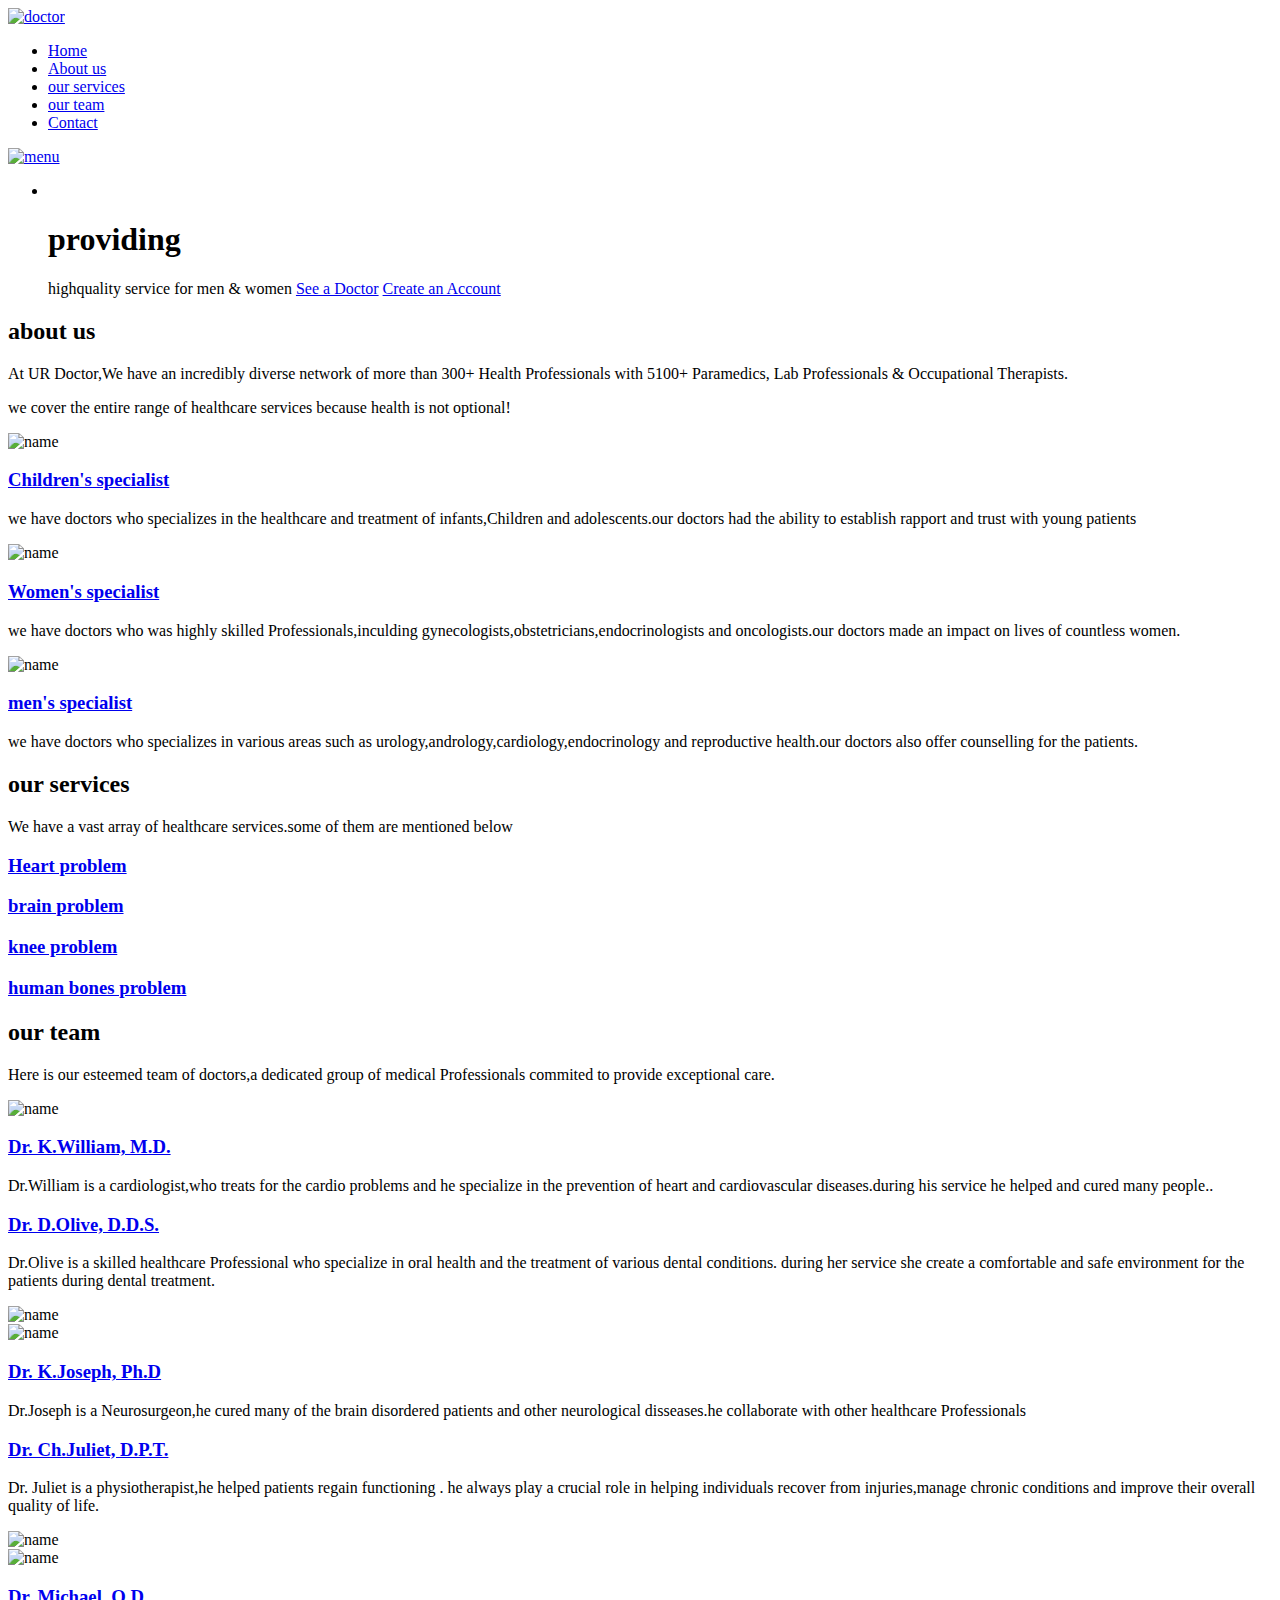
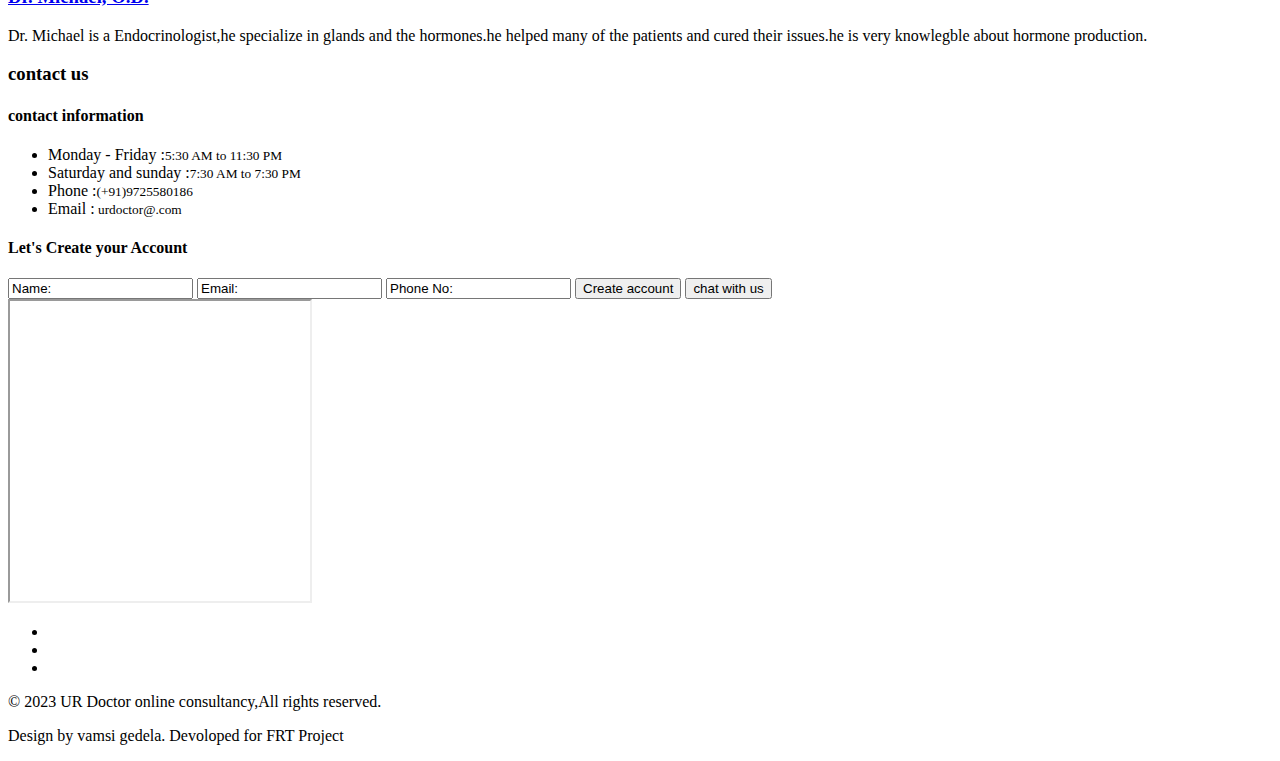
==== index.html @ 3b33c862 "Add files via upload" ====
<!DOCTYPE HTML>
<html>
	<head>
		<title>Doctor Website Template | Home :: w3layouts</title>
		<link href="css/bootstrap.css" rel='stylesheet' type='text/css' />
		<!-- jQuery (necessary for Bootstrap's JavaScript plugins) -->
		<script src="js/jquery.min.js"></script>
		 <!-- Custom Theme files -->
		<link href="css/style.css" rel='stylesheet' type='text/css' />
   		 <!-- Custom Theme files -->
		<meta name="viewport" content="width=device-width, initial-scale=1">
		<script type="application/x-javascript"> addEventListener("load", function() { setTimeout(hideURLbar, 0); }, false); function hideURLbar(){ window.scrollTo(0,1); } </script>
		</script>
		 <!---- start-smoth-scrolling---->
		<script type="text/javascript" src="js/move-top.js"></script>
		<script type="text/javascript" src="js/easing.js"></script>
		<script type="text/javascript">
			jQuery(document).ready(function($) {
				$(".scroll").click(function(event){		
					event.preventDefault();
					$('html,body').animate({scrollTop:$(this.hash).offset().top},1000);
				});
			});
		</script>
		
		
		 <!---- start-smoth-scrolling---->
		<!----webfonts--->
		<link href='http://fonts.googleapis.com/css?family=Oswald:400,300,700' rel='stylesheet' type='text/css'>
		<link href='http://fonts.googleapis.com/css?family=Open+Sans:400,300,600,700,800' rel='stylesheet' type='text/css'>
		<!---//webfonts--->
		<!----start-top-nav-script---->
		<script>
			$(function() {
				var pull 		= $('#pull');
					menu 		= $('nav ul');
					menuHeight	= menu.height();
				$(pull).on('click', function(e) {
					e.preventDefault();
					menu.slideToggle();
				});
				$(window).resize(function(){
	        		var w = $(window).width();
	        		if(w > 320 && menu.is(':hidden')) {
	        			menu.removeAttr('style');
	        		}
	    		});
			});
		</script>
		<!----//End-top-nav-script---->
	</head>
	<body>
		<!----- start-header---->
			<div id="home" class="header">
					<div class="top-header">
						<div class="container">
						<div class="logo">
							<a href="#"><img src="images/logo.png" title="doctor" /></a>
						</div>
						<!----start-top-nav---->
						 <nav class="top-nav">
							<ul class="top-nav">
								<li class="active"><a href="#home" class="scroll">Home </a></li>
								<li><a href="#about" class="scroll">About us</a></li>
								<li><a href="#services" class="scroll">our services</a></li>
								<li><a href="#team" class="scroll">our team</a></li>
								<li><a href="#contact" class="scroll">Contact</a></li>
							</ul>
							<a href="#" id="pull"><img src="images/menu-icon.png" title="menu" /></a>
						</nav>
						<div class="clearfix"> </div>
					</div>
				</div>
			</div>
		<!----- //End-header---->
		<!----start-slider-script---->
			<script src="js/responsiveslides.min.js"></script>
			 <script>
			    // You can also use "$(window).load(function() {"
			    $(function () {
			      // Slideshow 4
			      $("#slider4").responsiveSlides({
			        auto: true,
			        pager: true,
			        nav: true,
			        speed: 500,
			        namespace: "callbacks",
			        before: function () {
			          $('.events').append("<li>before event fired.</li>");
			        },
			        after: function () {
			          $('.events').append("<li>after event fired.</li>");
			        }
			      });
			
			    });
			  </script>
			<!----//End-slider-script---->
			<!-- Slideshow 4 -->
			    <div  id="top" class="callbacks_container">
			      <ul class="rslides" id="slider4">
			        <li>
			          <img src="images/slide1.jpg" alt="">
			          <div class="caption">
			          	<div class="slide-text-info">
			          		<h1>providing</h1>
			          		<label>highquality service for men & women</label>
			          		  <a class="slide-btn" href="#team">See a Doctor</a>
			          		  <a class="slide-btn" href="#contact">Create an Account</a>

			          	</div>
			          </div>
			        </li>
			        
			      </ul>
			    </div>
			    <div class="clearfix"> </div>
			<!----- //End-slider---->
			<!---- about ---->
			<div id="about" class="about">
				<div class="container">
					<div class="header about-header text-center">
						<h2>about us</h2>
						<p>At UR Doctor,We have an incredibly diverse network of more than 300+ Health Professionals with 5100+ Paramedics, Lab Professionals & Occupational Therapists.</p>
						<p>we cover the entire range of healthcare services because health is not optional!</p>
					</div>
					<!---- About-grids ---->
					<div class="about-grids">
						<div class="col-md-4">
							<div class="about-grid n-about-grid n-about-grid0">
								<img src="images/img1.jpg" title="name" />
								<span class="t-icon0"> </span>
								<div class="about-grid-info text-center">
									<h3><a href="#">Children's specialist</a></h3>
									<p>we have doctors who specializes in the healthcare and treatment of infants,Children and adolescents.our doctors had the ability to establish rapport and trust with young patients</p>
								</div>
							</div>
						</div>
						<div class="col-md-4">
							<div class="about-grid n-about-grid n-about-grid1">
								<img src="images/img2.jpg" title="name" />
								<span class="t-icon1"> </span>
								<div class="about-grid-info text-center">
									<h3><a href="#">Women's specialist</a></h3>
									<p>we have doctors who was highly skilled Professionals,inculding gynecologists,obstetricians,endocrinologists and oncologists.our doctors made an impact on lives of countless women.</p>
								</div>
							</div>
						</div>
						<div class="col-md-4">
							<div class="about-grid n-about-grid n-about-grid2">
								<img src="images/img3.jpg" title="name" />
								<span class="t-icon2"> </span>
								<div class="about-grid-info text-center">
									<h3><a href="#">men's specialist</a></h3>
									<p>we have doctors who specializes in various areas such as urology,andrology,cardiology,endocrinology and reproductive health.our doctors also offer counselling for the patients.</p>
								</div>
							</div>
						</div>
						<div class="clearfix"> </div>
					</div>
					<!---- About-grids ---->
				</div>
				
			</div>
			<!---- about ---->
			<!--- services --->
			<div id="services" class="services">
				<div class="container">
					<div class="header services-header text-center">
						<h2>our services</h2>
						<p>We have a vast array of healthcare services.some of them are mentioned below</p>
					</div>
					<!---- service-grids--->
					<div class="service-grids">
						<div class="col-md-3">
							<div class="service-grid text-center">
								<a href="#"><span class="s1-icon"> </span></a>
								<h3><a href="#">Heart problem</a></h3>
							</div>
						</div>
						<div class="col-md-3">
							<div class="service-grid text-center">
								<a href="#"><span class="s2-icon"> </span></a>
								<h3><a href="#">brain problem</a></h3>
							</div>
						</div>
						<div class="col-md-3">
							<div class="service-grid text-center">
								<a href="#"><span class="s3-icon"> </span></a>
								<h3><a href="#">knee problem</a></h3>
							</div>
						</div>
						<div class="col-md-3">
							<div class="service-grid text-center">
								<a href="#"><span class="s4-icon"> </span></a>
								<h3><a href="#">human bones problem</a></h3>
							</div>
						</div>
						<div class="clearfix"> </div>
					</div>
					<!----//service-grids--->
				</div>
				
			</div>
			<!--- services --->
			<!--- team --->
			<div id="team" class="team">
				<div class="container">
					<div class="header team-head text-center">
						<h2>our team</h2>
						<p>Here is our esteemed team of doctors,a dedicated group of medical Professionals commited to provide exceptional care.</p>
					</div>
					<!--- teammember-grids ---->
					<div class="team-member-grids">
						<div class="team-member-grid">
							<img src="images/t1.jpg" title="name" />
							<div class="team-member-info bottom-t-info">
								<span> </span>
								<h3><a href="#">Dr. K.William, M.D.</a></h3>
								<p>Dr.William is a cardiologist,who treats for the cardio problems and he specialize in the prevention of heart and cardiovascular diseases.during his service he helped and cured many people..</p>
							</div>
						</div>
						<div class="team-member-grid">
							<div class="team-member-info bottom-t-info bottom-t-info-b">
								<span> </span>
								<h3><a href="#">Dr. D.Olive, D.D.S.</a></h3>
								<p>Dr.Olive is a skilled healthcare Professional who specialize in oral health and the treatment of various dental conditions. during her service she create a comfortable and safe environment for the patients during dental treatment.</p>
							</div>
							<img src="images/t2.jpg" title="name" />
						</div>
						<div class="team-member-grid">
							<img src="images/t3.jpg" title="name" />
							<div class="team-member-info bottom-t-info">
								<span> </span>
								<h3><a href="#">Dr. K.Joseph, Ph.D</a></h3>
								<p>Dr.Joseph is a Neurosurgeon,he cured many of the brain disordered patients and other neurological disseases.he collaborate with other healthcare Professionals</p>
							</div>
						</div>
						<div class="team-member-grid">
							<div class="team-member-info bottom-t-info bottom-t-info-b">
								<span> </span>
								<h3><a href="#">Dr. Ch.Juliet, D.P.T.</a></h3>
								<p>Dr. Juliet is a physiotherapist,he helped patients regain functioning . he always play a crucial role in helping individuals recover from injuries,manage chronic conditions and improve their overall quality of life.</p>
							</div>
							<img src="images/t4.jpg" title="name" />
						</div>
						<div class="team-member-grid">
							<img src="images/t5.jpg" title="name" />
							<div class="team-member-info bottom-t-info">
								<span> </span>
								<h3><a href="#">Dr. Michael, O.D.</a></h3>
								<p>Dr. Michael is a Endocrinologist,he specialize in glands and the hormones.he helped many of the patients and cured their issues.he is very knowlegble about hormone production.</p>
							</div>
						</div>
						<div class="clearfix"> </div>
					</div>
					<!---//teammember-grids ---->
				</div>
			</div>
			<!--- team --->
			<!---- contact ---->
			<div id="contact" class="contact">
				<div class="map">
					<div class="contact-info">
						<div class="container">
					
						<div class="contact-grids">
							<h3>contact us</h3>
							<div class="col-md-5 contact-grid-left">
								<h4>contact information</h4>
								<ul>
								<li><span class="cal"> </span><label>Monday - Friday :</label><small>5:30 AM to 11:30 PM</small></li>

								<li><span class="cal"> </span><label>Saturday and sunday :</label><small>7:30 AM to 7:30 PM</small></li>
	
								<li><span class="phone"> </span><label>Phone :</label><small>(+91)9725580186</small></li>
								
								<li><span class="mail"> </span><label>Email :</label><small> urdoctor@.com</small></li>
								</ul>
							</div>
							<div class="col-md-7 contact-grid-right">
								<h4>Let's Create your Account</h4>
								<form>
									<input type="text" value="Name:" onfocus="this.value = '';" onblur="if (this.value == '') {this.value = 'Name:';}">

									<input type="text" value="Email:" onfocus="this.value = '';" onblur="if (this.value == '') {this.value = 'Email:';}">
							
									<input type="text" value="Phone No:" onfocus="this.value = '';" onblur="if (this.value == '') {this.value = 'Phone No:';}">

									<input type="submit" value="Create account" />
									<input class="open" type="button" value="chat with us" onclick="toggleChatbot()"/>
									
									
									

								</form>
							
							</div>
							<div id="chatbot" class="chatbot-container">
								<iframe src="https://webchat.botframework.com/embed/urdbot-nrfh3ca?s=RejU35rLrl4._k-hYPwy8tWBRGLAQoLpH9KUrJIzTUuu7iXCmAgUeCw" style="min-width: 300px; min-height: 300px;">
								</iframe>
							</div>
							
							<div class="clearfix"> </div>
						</div>
						</div>
						
					</div>
					
				</div>
			</div>
			
			<!---- contact ---->
			<div class="clearfix" id="lorem"> 
			 <div class="copy-right">
				<div class="container flx">
				
				<div class="copy-right-right">
					<ul>
						<li><a class="facebook" href="#"><span> </span></a></li>
						<li><a class="twitter" href="#"><span> </span></a></li>
						<li><a class="skype" href="#"><span> </span></a></li>
						<div class="clearfix"> </div>
					</ul>
				</div>
				<div class="copy-right-left">
					<p> &copy; 2023 UR Doctor online consultancy,All rights reserved.</p>
					<P>Design by vamsi gedela. Devoloped for FRT Project</P>
					<script type="text/javascript">
									$(document).ready(function() {
									
										
										$().UItoTop({ easingType: 'easeOutQuart' });
										
									});
								</script>
					<a href="#" id="toTop" style="display: block;"> <span id="toTopHover" style="opacity: 1;"> </span></a>
				</div>
				<div class="clearfix"> </div>
				</div>
			 </div>
			</div>
			<!--- copy-right ---->
			<script>
				 function toggleChatbot() {
					var ele = document.getElementById("chatbot");
					
      				  if (ele.style.display === 'none') {
        			 		ele.style.display = 'block';
      				  } else {
        			  	ele.style.display = 'none';
     				 		 }
				}
				</script>
			
				 <!-- <script>
					function openChatBot() {
		
						// console.log("Chat bot button clicked!");
						
						window.open('https://webchat.botframework.com/embed/urdbot-nrfh3ca?s=RejU35rLrl4._k-hYPwy8tWBRGLAQoLpH9KUrJIzTUuu7iXCmAgUeCw', '_blank');

					 }
				</script>
			  -->
			  
	</body>
</html>
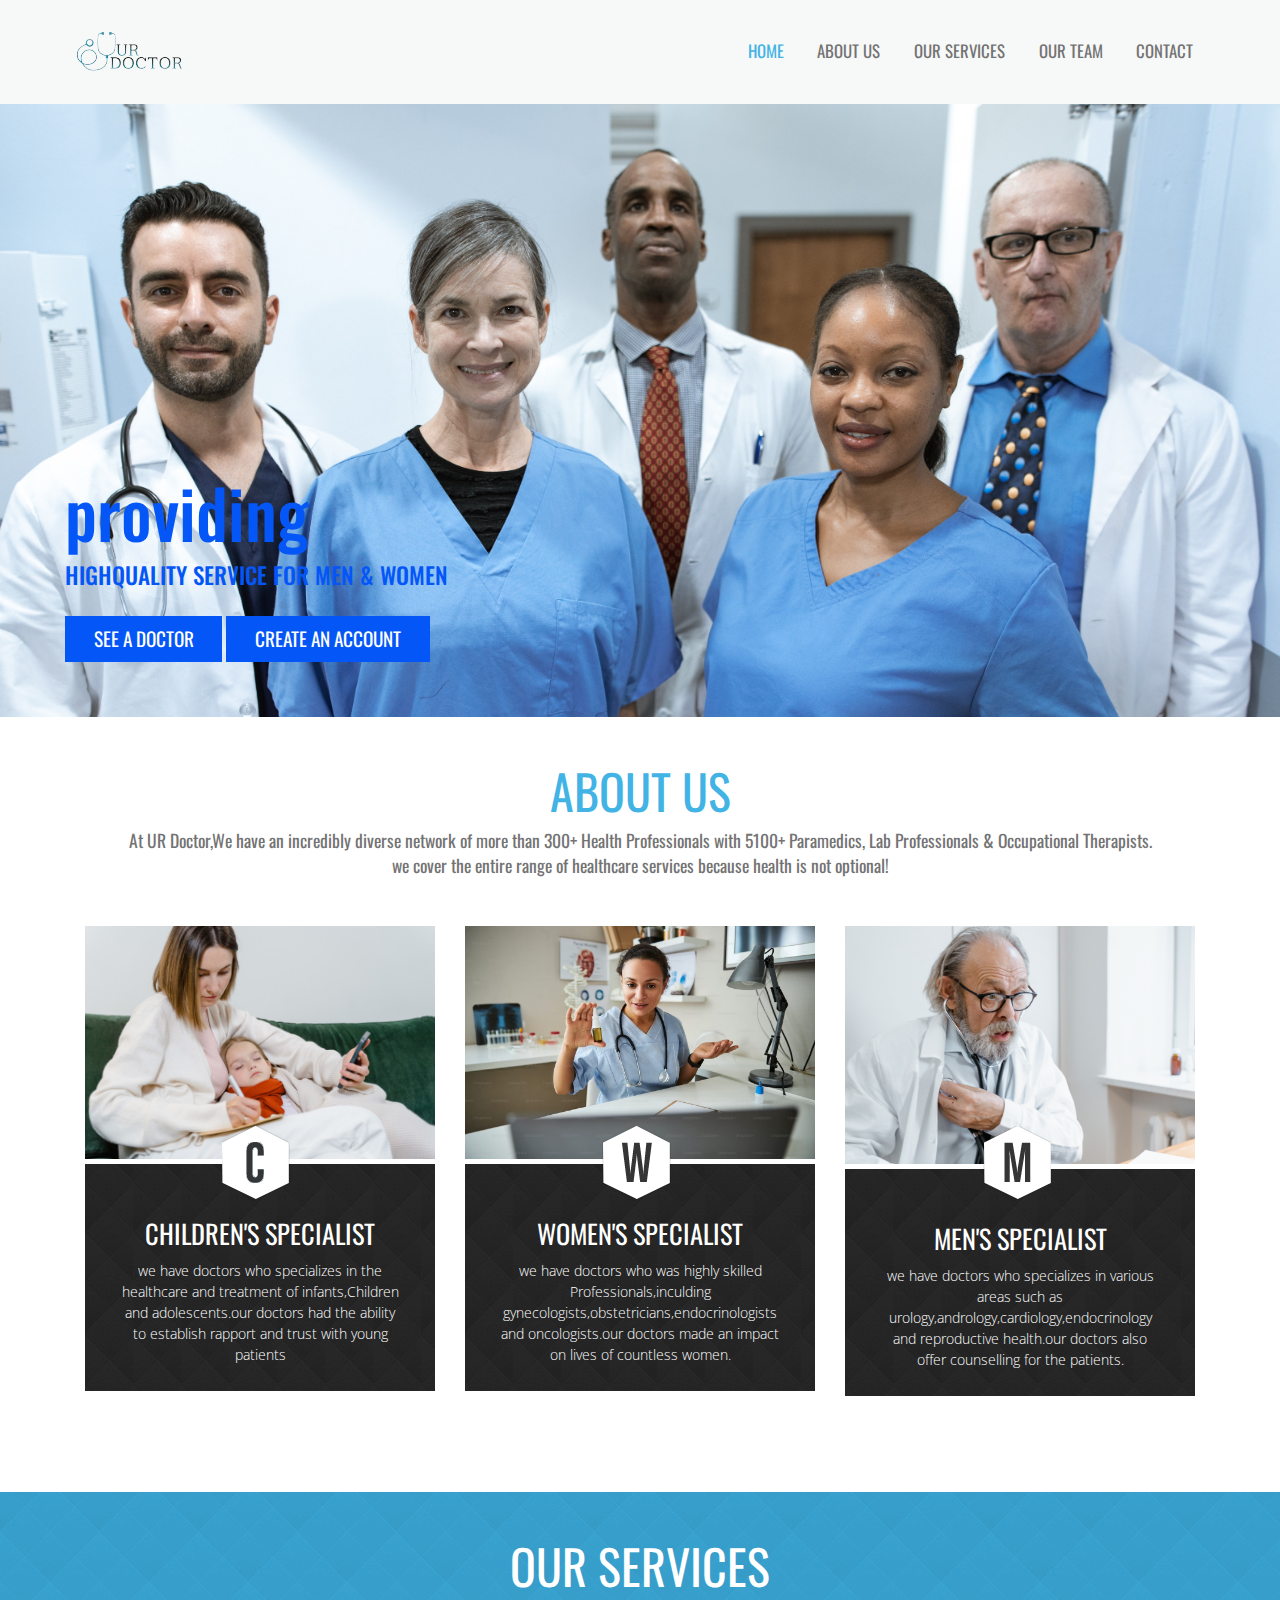
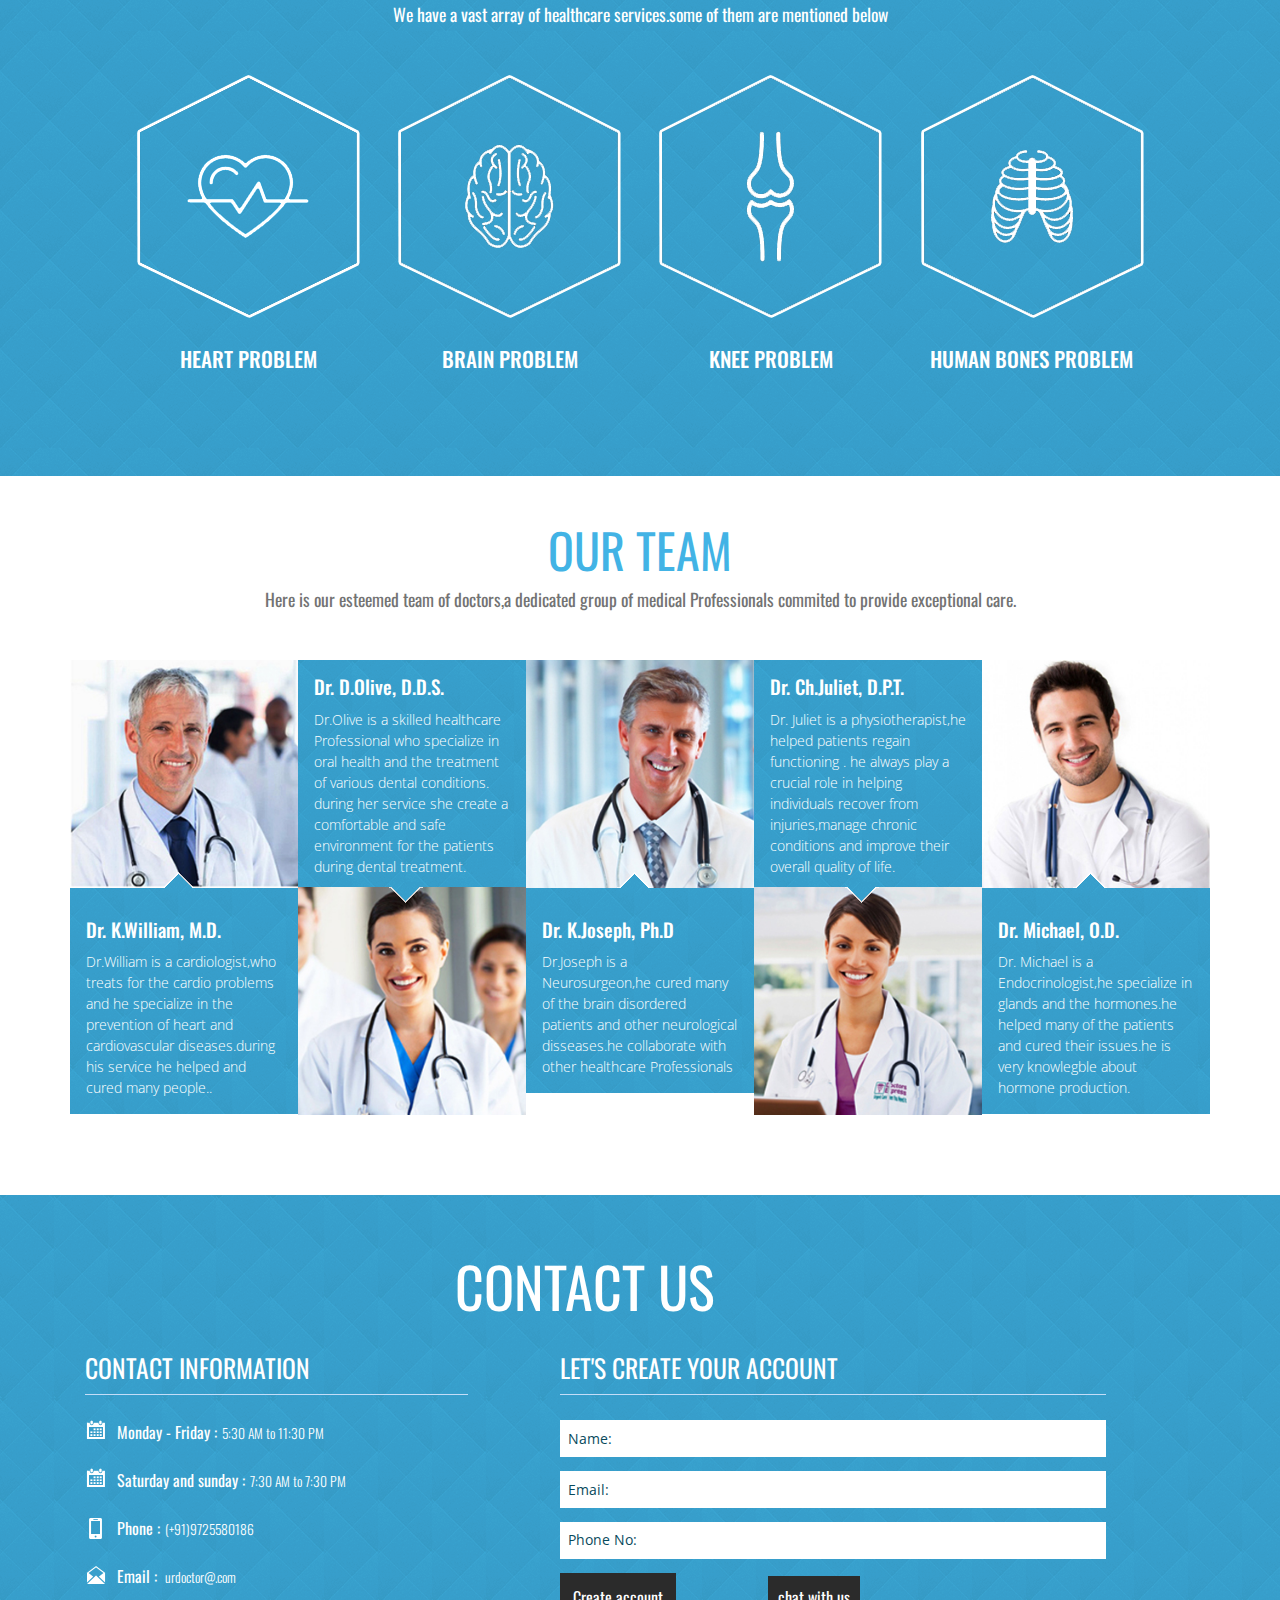
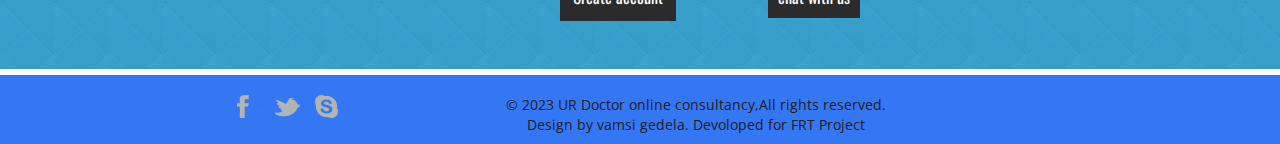
==== commit a47aa9b2: "Add files via upload" ====
--- a/index.html
+++ b/index.html
@@ -2,7 +2,7 @@
 <!DOCTYPE HTML>
 <html>
 	<head>
-		<title>Doctor Website Template | Home :: w3layouts</title>
+		<title>UR Doctor Website</title>
 		<link href="css/bootstrap.css" rel='stylesheet' type='text/css' />
 		<!-- jQuery (necessary for Bootstrap's JavaScript plugins) -->
 		<script src="js/jquery.min.js"></script>
--- a/css/style.css
+++ b/css/style.css
@@ -0,0 +1,1342 @@
+
+html, body{
+  	font-family: 'Oswald', sans-serif;
+    font-size: 100%;
+  	 background: #FFf;
+}
+body a{
+	transition:0.5s all;
+	-webkit-transition:0.5s all;
+	-moz-transition:0.5s all;
+	-o-transition:0.5s all;
+	-ms-transition:0.5s all;
+}
+/*-----start-header----*/
+.header{
+	background: #F7F8F8;
+}
+.logo{
+	float: left;
+	margin-top: 0.2em;
+}
+.logo a{	color: #303030;
+	font-weight: 200;
+	text-transform: uppercase;
+	font-size: 2.5em;
+}
+.logo a:hover{
+	text-decoration:none;
+}
+.logo320{
+	display:none;
+}
+/*----navbar-nav----*/
+.top-header{
+	padding: 0.8em 0em;
+}
+.top-nav ul li a{
+	color: #737373;
+	padding: 0.23em 1em;
+	font-size: 1.05em;
+	text-align: center;
+	text-transform: uppercase;
+	position: relative;
+	font-weight: 400;
+}
+.top-nav ul li.active a,
+.top-nav ul li a:hover{
+	color:#42B3E5;
+}
+.logo a{
+	display:block;
+}
+/* top-nav */
+.top-nav:before,
+.top-nav:after {
+    content: " ";
+    display: table;
+}
+.top-nav:after {
+    clear: both;
+}
+nav {
+	position: relative;
+	float: right;
+}
+nav ul {
+	padding: 0;
+	float: right;
+	margin: 0.9em 0;
+}
+nav li {
+	display: inline;
+	float: left;
+	position:relative;
+}
+nav a {
+	color: #fff;
+	display: inline-block;
+	text-align: center;
+	text-decoration: none;
+	line-height: 40px;
+}
+nav a:hover{
+	text-decoration:none;
+	color:#00A2C1;
+}
+nav a#pull {
+	display: none;
+}
+/*Styles for screen 600px and lower*/
+@media screen and (max-width: 768px) {
+	nav { 
+  		height: auto;
+  		float:none;
+  	}
+  	nav ul {
+  		width: 100%;
+  		display: block;
+  		height: auto;
+  	}
+  	nav li {
+  		width: 100%;
+  		position: relative;
+  	}
+  	nav li a {
+		border-bottom: 1px solid #eee;
+	}
+  	nav a {
+	  	text-align: left;
+	  	width: 100%;
+  	}
+}
+/*Styles for screen 515px and lower*/
+@media only screen and (max-width : 768px) {
+	nav {
+		border-bottom: 0;
+		float:none;
+	}
+	nav ul {
+		display: none;
+		height: auto;
+		margin:0;
+		background: #fff;
+	}
+	nav a#pull {
+		display: block;
+		position: relative;
+		color: #F26D7D;
+		text-align: right;
+		position: absolute;
+		top:12px;
+	}
+	nav a#pull:after {
+		content:"";
+		background: url('nav-icon.png') no-repeat;
+		width: 30px;
+		height: 30px;
+		display: inline-block;
+		position: absolute;
+		right: 15px;
+		top: 10px;
+	}
+	nav a#pull img{
+		margin-right:2%;
+	}
+	.top-nav ul li a {
+		color: #2C3E50;
+		padding: 0em 0;
+	}
+}
+/*Smartphone*/
+@media only screen and (max-width : 320px) {
+	nav {
+		float:none;
+	}
+	nav li {
+		display: block;
+		float: none;
+		width: 100%;
+	}
+	nav li a {
+		border-bottom: 1px solid #EEE;
+	}
+}
+/*----slider----*/
+/* #slider2,
+#slider3 {
+  box-shadow: none;
+  -moz-box-shadow: none;
+  -webkit-box-shadow: none;
+  margin: 0 auto;
+}--
+.rslides_tabs {
+  list-style: none;
+  padding: 0;
+  background: rgba(0,0,0,.25);
+  box-shadow: 0 0 1px rgba(255,255,255,.3), inset 0 0 5px rgba(0,0,0,1.0);
+  -moz-box-shadow: 0 0 1px rgba(255,255,255,.3), inset 0 0 5px rgba(0,0,0,1.0);
+  -webkit-box-shadow: 0 0 1px rgba(255,255,255,.3), inset 0 0 5px rgba(0,0,0,1.0);
+  font-size: 18px;
+  list-style: none;
+  margin: 0 auto 50px;
+  max-width: 540px;
+  padding: 10px 0;
+  width: 100%;
+}
+ .rslides_tabs li {
+  display: inline;
+  float: none;
+  margin-right: 1px;
+}
+.rslides_tabs a {
+  width: auto;
+  line-height: 20px;
+  padding: 9px 20px;
+  height: auto;
+  background: transparent;
+  display: inline;
+}
+ .rslides_tabs li:first-child {
+  margin-left: 0;
+} 
+ .rslides_tabs .rslides_here a {
+  background: rgba(255,255,255,.1);
+  color: #fff;
+  font-weight: bold;
+}
+ .events {
+  list-style: none;
+}*/
+ .callbacks_container {
+  position: relative;
+  float: left;
+  width: 100%;
+}
+.callbacks {
+  position: relative;
+  list-style: none;
+  overflow: hidden;
+  width: 100%;
+  padding: 0;
+  margin: 0;
+} 
+.callbacks li {
+  position: absolute;
+  width: 100%;
+  left: 0;
+  top: 0;
+}
+.callbacks img {
+  position: relative;
+  z-index: 1;
+  height: auto;
+  border: 0;
+  width: 100%;
+}
+.callbacks .caption {
+	display: block;
+	position: absolute;
+	z-index: 2;
+	font-size: 1.2rem;
+	text-shadow: none;
+	color: #0556f7;
+	left: 17%;
+	right: 0;
+	padding: 10px 20px;
+	margin: 0;
+	max-width: none;
+	top: 15%;
+}
+ /* .callbacks_nav {
+  	position: absolute;
+	-webkit-tap-highlight-color: rgba(0,0,0,0);
+	top: 57%;
+	left: 6%;
+	z-index: 3;
+	text-indent: -9999px;
+	overflow: hidden;
+	text-decoration: none;
+	height: 43px;
+	width: 43px;
+	background: transparent url("../images/slider-arrows.png") no-repeat left top;
+	margin-top: -65px;
+}
+ .callbacks_nav:active {
+  opacity: 1.0;
+}
+ .callbacks_nav.next {
+ 	left: auto;
+	background-position: right top;
+	right: 7%;
+} 
+ #slider3-pager a {
+  display: inline-block;
+}
+#slider3-pager span{
+  float: left;
+}
+#slider3-pager span{
+	width:100px;
+	height:15px;
+	background:#fff;
+	display:inline-block;
+	border-radius:30em;
+	opacity:0.6;
+}
+#slider3-pager .rslides_here a {
+  background: #FFF;
+  border-radius:30em;
+  opacity:1;
+}
+#slider3-pager a {
+  padding: 0;
+}
+#slider3-pager li{
+	display:inline-block;
+}--
+ .rslides {
+  position: relative;
+  list-style: none;
+  overflow: hidden;
+  width: 100%;
+  padding: 0;
+  margin: 0;
+}
+ .rslides li {
+  -webkit-backface-visibility: hidden;
+  position: absolute;
+  display: none;
+  width: 100%;
+  left: 0;
+  top: 0;
+}
+ .rslides li:first-child {
+  position: relative;
+  display: block;
+  float: left;
+}
+ .rslides img {
+  height: auto;
+  border: 0;
+}
+ .callbacks_tabs{
+	display:none;
+}
+.callbacks_tabs li{
+	display:inline-block;
+}-- */
+@media screen and (max-width: 600px) {
+  h1 {
+    font: "Helvetica Neue", Helvetica, Arial, sans-serif;
+    }
+
+  .callbacks_nav {
+    top: 47%;
+    }
+}
+/*----*/--
+/* .callbacks_tabs a{
+ visibility: hidden;
+}
+ .callbacks_tabs a:after {
+  content: "\f111";
+  font-size:0;
+  font-family: FontAwesome;
+  visibility: visible;
+  display: block;
+  height:18px;
+  width:18px;
+  display:inline-block;
+  border:2px solid #FFF;
+  border-radius: 30px;
+  -webkit-border-radius: 30px;
+  -moz-border-radius: 30px;
+  -o-border-radius: 30px;
+  -ms-border-radius: 30px;
+}
+ .callbacks_here a:after{
+	border:2px solid #F4BB36;
+}-- */
+.slide-text-info h1{
+	font-size: 4.2em;
+	font-weight: 500;
+	text-transform: uppercase;
+	padding: 0;
+	margin:0;
+	color: #0556f7;
+}
+/*----*/
+.slide-text-info label{
+	color: #0556f7;
+	text-transform: uppercase;
+	font-weight: 500;
+	font-size: 1.2em;
+	display: block;
+}
+/*----*/
+.slide-btn{
+	background: #0556f7;
+	padding: 0.5em 1.5em;
+	margin-top: 1em;
+	display: inline-block;
+	text-transform: uppercase;
+	color: #FFF;
+	font-size: 1em;
+}
+.slide-btn:hover{
+	color:#FFF;
+	text-decoration:none;
+	background:#2E7DA1;
+}
+div.slide-text-info {
+	margin-top: 14em;
+	margin-left: -9em;
+}
+.slide-text-info h1 {
+	font-size: 3.5em;
+}
+/*----//slider----*/
+/*---- about ---*/
+.about{
+	padding:3em 0;
+}
+.header h2{
+	color: #42B3E5;
+	font-size:3em;
+	text-transform: uppercase;
+	font-weight: 400;
+	margin:0 0 0.2em 0;
+}
+.header p{
+	color: #737373;
+	font-weight: 400;
+	font-size: 1.1em;
+	margin: 0;
+}
+.about-header{
+	background:none;
+}
+/*---- about-grid ----*/
+.about-grids{
+	padding:3em 0;
+}
+.about-grid{
+	background:url(../images/top-grid-info-bg-b.png);
+	transition:0.5s all;
+	-webkit-transition:0.5s all;
+	-moz-transition:0.5s all;
+	-o-transition:0.5s all;
+	-ms-transition:0.5s all;
+}
+.about-grid:hover,.n-about-grid{
+	background:url(../images/top-grid-info-bg-bl.png);
+	transition:0.5s all;
+	-webkit-transition:0.5s all;
+	-moz-transition:0.5s all;
+	-o-transition:0.5s all;
+	-ms-transition:0.5s all;
+}
+.n-about-grid:hover{
+	background:url(../images/top-grid-info-bg-b.png);
+}
+.about-grid:hover span{
+	background-position: 0px -79px;
+}
+.about-grid span{
+	width: 69px;
+	height: 76px;
+	display: inline-block;
+	background: url(../images/top-grid-icons1.png) no-repeat 0px 0px;
+	position: absolute;
+	top: 200px;
+	left: 40%;
+}
+.about-grid img{
+	border-bottom:5px solid #FFF;
+	position:relative;
+	display:block;
+	width:100%;
+}
+.about-grid-info{
+	padding:1em 2em;
+	position:relative;
+}
+.about-grid-info h3 a{
+	color: #FFF;
+	text-transform: uppercase;
+	font-weight: 400;
+	font-size: 1.1em;
+	text-decoration: none;
+	margin: 1em 0 0 0;
+	display: block;
+}
+.about-grid-info h3{
+	margin:0;
+	padding:0.5em 0;
+}
+.about-grid-info p{
+	color:#fff;
+	font-size:0.875em;
+	font-family: 'Open Sans', sans-serif;
+	font-weight:100;
+	line-height:1.5em;
+	height: 100%;
+}
+/*----*/
+.n-about-grid0 span.t-icon0{
+	background-position: 0px -79px;
+}
+.n-about-grid0:hover span.t-icon0{
+	background-position: 0px 0px;
+}
+.n-about-grid1 span.t-icon1{
+	background-position: -71px -79px;
+}
+.n-about-grid1:hover span.t-icon1{
+	background-position: -71px 0px;
+}
+.n-about-grid2 span.t-icon2{
+	background-position: -141px -79px;
+}
+.n-about-grid2:hover span.t-icon2{
+	background-position: -141px 0px;
+}
+/*--- services ---*/
+.services{
+	background:url(../images/service-bg.png);
+	padding: 3em 0;
+}
+.services-header{
+	color: #FFF;
+	background: none;
+}
+.services-header p{
+	color:#FFF;
+}
+.services-header h2	{
+	color:#FFF;
+}
+/*--- service-grid ---*/
+.service-grids{
+	padding:3em;
+}
+
+.service-grid a span{
+	width: 224px;
+	height: 244px;
+	display: inline-block;
+	background: url(../images/services-icons.png) no-repeat 0px 0px;
+	transition:0.5s all;
+	-webkit-transition:0.5s all;
+	-moz-transition:0.5s all;
+	-ms-transition:0.5s all;
+	-o-transition:0.5s all;
+}
+.service-grid:hover a span{
+	opacity:0.5;
+}
+.service-grid h3 a{
+	color: #fff;
+	text-transform: uppercase;
+	font-size: 0.875em;
+}
+.service-grid h3 a:hover{
+	text-decoration:none;
+}
+.service-grid a span.s2-icon{
+	background-position: -316px 0px;
+}
+.service-grid a span.s3-icon{
+	background-position: -632px 0px;
+}
+.service-grid a span.s4-icon{
+	background-position: -946px 0px;
+}
+/*--- team ----*/
+.team{
+	padding: 3em 0 5em 0;
+}
+.team-member-grid{
+	width:20%;
+	float:left;
+	background:url(../images/top-grid-info-bg-b.png);
+	transition:0.5s all;
+	-webkit-transition:0.5s all;
+	-moz-transition:0.5s all;
+	-o-transition:0.5s all;
+	-ms-transition:0.5s all;
+}
+.team-member-grid:hover{
+	background:url(../images/top-grid-info-bg-bl.png);
+}
+.team-member-grid img{
+	width:100%;
+	display:block;
+}
+.team-member-info{
+	padding: 0.4em 1em;
+	position: relative;
+}
+.team-member-info h3 a{
+	color:#FFF;
+	font-size:0.8em;
+}
+.team-member-info h3 a:hover{
+	text-decoration:none;
+}
+.team-member-info p{
+	color: #fff;
+	font-size: 0.875em;
+	font-family: 'Open Sans', sans-serif;
+	font-weight: 100;
+	line-height: 1.5em;
+}
+.team-member-info span{
+	width: 34px;
+	height: 21px;
+	display: inline-block;
+	background: url(../images/top-arrow.png) no-repeat 0px 0px;
+	position: absolute;
+	top: -16px;
+	left: 40%;
+}
+.team-member-grid:hover div.team-member-info span{
+	background: url(../images/top-arrowb.png) no-repeat 0px 0px;
+}
+.bottom-t-info-b span{
+	width: 34px;
+	height: 21px;
+	display: inline-block;
+	background: url(../images/down-arrowb.png) no-repeat 0px 0px;
+	position: absolute;
+	bottom: 0px;
+	left: 40%;
+	top: 211px;
+}
+.team-member-grid:hover div.bottom-t-info-b span{
+	background: url(../images/down-arrow.png) no-repeat 0px 0px;
+}
+.bottom-t-info-b{
+	padding:0 1em;
+}
+.bottom-t-info-b h3{
+	margin:0.48em 0;
+}
+.team-member-grids{
+	padding:3em 0 0 0;
+}
+.team-head{
+	background:none;
+}
+/*---- contact ----*/
+.map{
+	position:relative;
+}
+/* .map iframe{
+	width:100%;
+	min-height:820px;
+	border:none;
+} */
+.contact-info{
+	position: absolute;
+	width: 100%;
+	top: 0px;
+	background: url(../images/top-grid-info-bg-b.png);
+	padding: 3em;
+	top: 8%;
+}
+.contact-info h3{
+	text-align: center;
+	font-size: 3.5em;
+	text-transform: uppercase;
+	margin: 0;
+	padding: 0;
+	color: #FFF;
+	font-weight: 400;
+	padding: 0.2em 0;
+	margin-right: 2em;
+}
+.contact h4{
+	color: #fff;
+	font-weight: 400;
+	font-size: 1.6em;
+	text-transform: uppercase;
+	border-bottom: 1px ridge #C4DDF8;
+	width: 86%;
+	padding-bottom: 0.5em;
+	margin: 1em 0;
+}
+.contact-grid-left ul{
+	margin:0;
+	padding:0;
+}
+.contact-grid-left li{
+	padding:0;
+	list-style:none;
+	color:#FFF;
+	margin: 1em 0;
+}
+.contact-grid-left li span{
+	width: 32px;
+	height: 32px;
+	display: inline-block;
+	background: url(../images/contact-icons.png) no-repeat 0px 0px;
+	vertical-align: text-top;
+}
+.contact-grid-left li label{
+	font-weight:400;
+	margin-right:0.3em;
+}
+.contact-grid-left li small{
+	font-weight:300;
+}
+.contact-grid-left li span.pin{
+	background-position: 0px -41px;
+}
+.contact-grid-left li span.phone{
+	background-position: 0px -85px;
+}
+.contact-grid-left li span.fax{
+	background-position: 0px -130px;
+}
+.contact-grid-left li span.mail{
+	background-position: 0px -174px;
+}
+.contact-grid-right input[type="text"],.contact-grid-right textarea{
+	width: 86%;
+	padding:0.6em;
+	border:none;
+	margin-bottom:1em;
+	color:#084A5C;
+	font-size:0.875em;
+	font-family: 'Open Sans', sans-serif;
+	transition:border-color 0.4s;
+	-webkit-transition:border-color 0.4s;
+	-moz-transition:border-color 0.4s;
+	-o-transition:border-color 0.4s;
+	-ms-transition:border-color 0.4s;
+}
+.contact-grid-right input[type="text"]:hover,.contact-grid-right textarea:hover{
+	border-color:#084A5C;
+}
+
+.contact-grid-right input[type="submit"]{
+	background:#2B2B2B;
+	padding:0.8em;
+	color:#FFF;
+	cursor:pointer;
+	outline:none;
+	border:none;
+	/* float:right; */
+	margin-right:14%;
+	transition:0.5s all;
+	-webkit-transition:0.5s all;
+	-moz-transition:0.5s all;
+	-o-transition:0.5s all;
+	-ms-transition:0.5s all;
+}
+.contact-grid-right input[type="submit"]:hover{
+	background:#348DB6;
+}
+
+.open{
+	background: #2B2B2B;
+	color: white;
+	padding: 0.6em;
+	outline: none;
+	border:none;
+	transition:0.5s all;
+	-webkit-transition:0.5s all;
+	-moz-transition:0.5s all;
+	-o-transition:0.5s all;
+	-ms-transition:0.5s all;
+}
+
+.open:hover{
+	background:#348DB6;
+}
+
+.flx{
+	display: flex;
+	flex-direction: row;
+	justify-content: space-between;
+	font-family: 'Open Sans', sans-serif;
+	
+}
+.copy-right-left{
+	text-align: center;
+	
+}
+.copy-right-left p{
+	color:#1c1b1b;
+	font-size:0.875em;
+	margin:0;
+}
+
+
+.copy-right-right ul{
+	margin:0;
+	padding:0;
+}
+.copy-right-right ul li{
+	display: inline-block;
+	padding: 0 0.3em;
+}
+.copy-right-right ul li a span{
+	width: 25px;
+	height: 25px;
+	display: inline-block;
+	background: url(../images/f-social-icons.png) no-repeat 4px 0px;
+}
+.copy-right-right ul li a.facebook span{
+	background-position: 0px 0px;
+}
+.copy-right-right ul li a.facebook span:hover{
+	background-position: 0px -27px;
+}
+.copy-right-right ul li a.twitter span{
+	background-position: -27px 0px;
+}
+.copy-right-right ul li a.twitter span:hover{
+	background-position: -27px -27px;
+}
+.copy-right-right ul li a.skype span{
+	background-position: -66px 0px;
+}
+.copy-right-right ul li a.skype span:hover{
+	background-position: -66px -27px;
+}
+.copy-right {
+	padding: 1.2em 0em 0.6em;
+}
+#toTop {
+	display: none;
+	text-decoration: none;
+	position: fixed;
+	bottom: 14px;
+	right: 3%;
+	overflow: hidden;
+	width: 40px;
+	height: 40px;
+	border: none;
+	text-indent: 100%;
+	background: url("../images/to-top1.png") no-repeat 0px 0px;
+}
+#toTopHover {
+	width: 40px;
+	height: 40px;
+	display: block;
+	overflow: hidden;
+	float: right;
+	opacity: 0;
+	-moz-opacity: 0;
+	filter: alpha(opacity=0);
+}
+
+#lorem{
+	position: relative;
+	top: 30rem;
+	background-color: rgba(32, 106, 243, 0.911);
+}
+
+    .chatbot-container {
+      position:absolute;
+	  display: none;
+      bottom: 100px;
+      right: 10px;
+      z-index: 9999;
+    }
+
+
+
+
+
+/*---- responsive-design -----*/
+@media(max-width:1200px){
+	.slide-text-info h1 {
+		font-size: 3.5em;
+	}
+	div.slide-text-info {
+		margin-top: 10em;
+	}
+	.about-grid span {
+		top: 160px;
+	}
+	.about-grid-info h3 a {
+		font-size: 0.9em;
+	}
+	.header h2 {
+		font-size: 2.5em;
+	}
+	.header p {
+		font-size: 1em;
+		width: 70%;
+		margin: 1em auto 0;
+	}
+	.team-member-info p {
+		height: 130px;
+		overflow: hidden;
+	}
+	.bottom-t-info-b span {
+		top: 172px;
+	}
+	.bottom-t-info h3{
+		height: 30px;
+		overflow: hidden;
+		margin: 0.2em 0;
+	}
+	.contact-info h3 {
+		font-size: 2.5em;
+	}
+	.contact h4 {
+		font-size: 1.4em;
+	}
+
+}
+@media(max-width:992px){
+	.slide-text-info h1 {
+		font-size: 2.5em;
+	}
+	div.slide-text-info {
+		margin-top: 6em;
+		margin-left: -6em;
+	}
+	.about-grid span {
+		display: none;
+	}
+	.about-grid-info h3 a {
+		font-size: 0.9em;
+	}
+	.header h2 {
+		font-size: 2.5em;
+	}
+	.header p {
+		font-size: 1em;
+		width: 70%;
+		margin: 1em auto 0;
+	}
+	.team-member-info p {
+		height: 68px;
+		overflow: hidden;
+	}
+	.bottom-t-info-b span {
+		top: 108px;
+	}
+	.team-member-grid {
+		width: 100%;
+		margin-bottom: 1em;
+		float: none;
+	}
+	.bottom-t-info h3{
+		height: 30px;
+		overflow: hidden;
+		margin: 0.2em 0;
+	}
+	.contact-info h3 {
+		font-size: 2.5em;
+	}
+	.contact h4 {
+		font-size: 1.4em;
+	}
+	.slide-text-info label {
+		font-size: 0.9em;
+	}
+	.slide-btn {
+		padding: 0.6em 1em;
+		margin-top: 0.5em;
+	}
+	.callbacks_nav {
+		top: 65%;
+	}
+	.about {
+		padding: 1.3em 0;
+	}
+	.about-grids {
+		padding: 2em 0;
+	}
+	.about-grid {
+		margin-bottom:1.5em;
+	}
+	.team {
+		padding: 2em 0 3em 0;
+	}
+	.team-member-grids {
+		padding: 1.5em 0 0 0;
+	}
+	.services {
+		padding: 2em 0 1em;
+	}
+	nav ul {
+		margin-top: 1em;
+	}
+	.contact-info {
+		padding: 3em 0;
+		top: 8%;
+	}
+	.contact-grid-right input[type="text"], .contact-grid-right textarea {
+		width: 100%;
+		padding: 0.9em;
+		resize:none;
+		-webkit-appearance:none;
+	}
+	.contact-grid-right input[type="submit"] {
+		float: none;
+		margin-right: 0%;
+		width: 100%;
+		-webkit-appearance:none;
+	}
+	.open {
+		float: none;
+		margin-right: 0%;
+		margin-top: 1rem;
+		width: 100%;
+		-webkit-appearance:none;
+	}
+	#lorem{
+		top: 50rem;
+	}
+}
+@media(max-width:740px){
+	.slide-text-info h1 {
+		display: none;
+	}
+	.slide-text-info label{
+		display: none;
+	}
+	div.slide-text-info {
+		margin-top: 7em;
+		margin-left: -5em;
+	}
+	/* .about-grid span {
+		top: 420px;
+		left: 45%;
+	} */
+	.about-grid-info h3 a {
+		font-size: 0.9em;
+	}
+	.header h2 {
+		font-size: 2em;
+	}
+	.header p {
+		font-size: 1em;
+		width: 85%;
+		margin: 0.8em auto 0;
+	}
+	.team-member-info p {
+		height: 68px;
+		overflow: hidden;
+	}
+	.bottom-t-info-b span {
+		top: 108px;
+	}
+	.team-member-grid {
+		width: 100%;
+		margin-bottom: 1em;
+		float: none;
+	}
+	.bottom-t-info h3{
+		height: 30px;
+		overflow: hidden;
+		margin: 0.2em 0;
+	}
+	.contact-info h3 {
+		font-size: 2.5em;
+	}
+	.contact h4 {
+		font-size: 1.4em;
+	}
+	.slide-text-info label {
+		font-size: 0.8em;
+	}
+	.slide-btn {
+		padding: 0.4em 1em;
+		margin-top: 0.5em;
+		font-size: 0.875em;
+	}
+	.callbacks_nav {
+		top: 65%;
+	}
+	.about {
+		padding: 1.3em 0;
+	}
+	.about-grids {
+		padding: 1.5em 0;
+	}
+	.about-grid {
+		margin-bottom:1.5em;
+	}
+	.team {
+		padding: 2em 0 3em 0;
+	}
+	.team-member-grids {
+		padding: 1.5em 0 0 0;
+	}
+	.services {
+		padding: 2em 0 1em;
+	}
+	nav ul {
+		margin-top: 1em;
+	}
+	.contact-info {
+		padding: 3em 0;
+		top: 8%;
+	}
+	.contact-grid-right input[type="text"], .contact-grid-right textarea {
+		width: 100%;
+		padding: 0.9em;
+		resize:none;
+		-webkit-appearance:none;
+	}
+	.contact-grid-right input[type="submit"] {
+		float: none;
+		margin-right: 0%;
+		width: 100%;
+		-webkit-appearance:none;
+	}
+	
+	.flx{
+		display: block;
+		text-align: center;
+	}
+}
+@media(max-width:520px){
+	.slide-text-info h1 {
+		display: none;
+	}
+	div.slide-text-info {
+		margin-top: 5em;
+		margin-left: -3em;
+	}
+	/* .about-grid span {
+		top: 292px;
+		left: 43%;
+	} */
+	.about-grid-info h3 a {
+		font-size: 0.9em;
+	}
+	.header h2 {
+		font-size: 1.7em;
+	}
+	.header p {
+		font-size: 0.875em;
+		width: 90%;
+		margin: 0.8em auto 0;
+	}
+	.team-member-info p {
+		height: 68px;
+		overflow: hidden;
+	}
+	.bottom-t-info-b span {
+		top: 108px;
+	}
+	.team-member-grid {
+		width: 100%;
+		margin-bottom: 1em;
+		float: none;
+	}
+	.bottom-t-info h3{
+		height: 30px;
+		overflow: hidden;
+		margin: 0.2em 0;
+	}
+	.contact-info h3 {
+		font-size: 1.7em;
+		margin: 0;
+	}
+	.contact h4 {
+		font-size: 1.2em;
+		width: 100%;
+	}
+	.slide-text-info label {
+		font-size: 0.75em;
+	}
+	.slide-btn {
+		padding: 0.4em 1em;
+		margin-top: 0.2em;
+		font-size: 0.75em;
+	}
+	.callbacks_nav {
+		top: 76%;
+	}
+	.about {
+		padding: 1.3em 0;
+	}
+	.about-grids {
+		padding: 1.5em 0;
+	}
+	.about-grid {
+		margin-bottom:1.5em;
+	}
+	.team {
+		padding: 2em 0 3em 0;
+	}
+	.team-member-grids {
+		padding: 1.5em 0 0 0;
+	}
+	.services {
+		padding: 2em 0 1em;
+	}
+	nav ul {
+		margin-top: 1em;
+	}
+	.contact-info {
+		padding: 1.5em 0;
+		top: 8%;
+	}
+	.contact-grid-right input[type="text"], .contact-grid-right textarea {
+		width: 100%;
+		padding: 0.9em;
+		resize:none;
+		-webkit-appearance:none;
+	}
+	.contact-grid-right input[type="submit"] {
+		float: none;
+		margin-right: 0%;
+		width: 100%;
+		-webkit-appearance:none;
+	}
+	nav a#pull {
+		top: 16px;
+	}
+	.map iframe {
+		width: 100%;
+		min-height: 1013px;
+	}
+	#lorem{
+		top: 45rem;
+	}
+	.flx{
+		display: block;
+		text-align: center;
+	}
+}
+@media(max-width:400px){
+	.slide-text-info h1 {
+		display: none;
+	}
+	div.slide-text-info {
+		margin-top: 3em;
+		margin-left: -3em;
+	}
+	/* .about-grid span {
+		top: 161px;
+		left: 40%;
+	} */
+	.about-grid-info h3 a {
+		font-size: 0.9em;
+	}
+	.header h2 {
+		font-size: 1.5em;
+	}
+	.header p {
+		font-size: 0.75em;
+		width: 100%;
+		margin: 0.5em auto 0;
+	}
+	.team-member-info p {
+		height: 68px;
+		overflow: hidden;
+	}
+	.bottom-t-info-b span {
+		top: 108px;
+	}
+	.team-member-grid {
+		width: 100%;
+		margin-bottom: 1em;
+		float: none;
+	}
+	.bottom-t-info h3{
+		height: 30px;
+		overflow: hidden;
+		margin: 0.2em 0;
+	}
+	.contact-info h3 {
+		font-size: 1.7em;
+		margin: 0;
+	}
+	.contact h4 {
+		font-size: 1.2em;
+		width: 100%;
+	}
+	.slide-text-info label {
+		font-size: 0.6em;
+		width: 60%;
+		height: 13px;
+		overflow: hidden;
+	}
+	.slide-btn {
+		font-size: 0.6em;
+		margin: 0;
+		padding: 0.5em;
+	}
+	.callbacks_nav {
+		top: 89%;
+	}
+	.about {
+		padding: 0.8em 0;
+	}
+	.about-grids {
+		padding: 1em 0;
+	}
+	.about-grid {
+		margin-bottom:1.5em;
+	}
+	.team {
+		padding: 2em 0 3em 0;
+	}
+	.team-member-grids {
+		padding: 1.5em 0 0 0;
+	}
+	.services {
+		padding: 2em 0 1em;
+	}
+	nav ul {
+		margin-top: 1em;
+	}
+	.contact-info {
+		padding: 1.2em 0;
+		top: 5%;
+	}
+	.contact-grid-right input[type="text"], .contact-grid-right textarea {
+		width: 100%;
+		padding: 0.9em;
+		resize:none;
+		-webkit-appearance:none;
+	}
+	.contact-grid-right input[type="submit"] {
+		float: none;
+		margin-right: 0%;
+		width: 100%;
+		-webkit-appearance:none;
+	}
+	nav a#pull {
+		top: 16px;
+	}
+	.map iframe {
+		width: 100%;
+		min-height: 1013px;
+	}
+	.logo img{
+		width:70%;
+	}
+	.top-header {
+		padding: 0.4em 0em 1em;
+	}
+	.about-grid-info {
+		padding: 1em 0.5em;
+	}
+	.service-grids {
+		padding: 0;
+	}
+	.service-grid {
+		padding: 1em 0 0.5em;
+	}
+	#lorem{
+		top: 45rem;
+	}
+	.flx{
+		display: block;
+		text-align: center;
+	}
+}